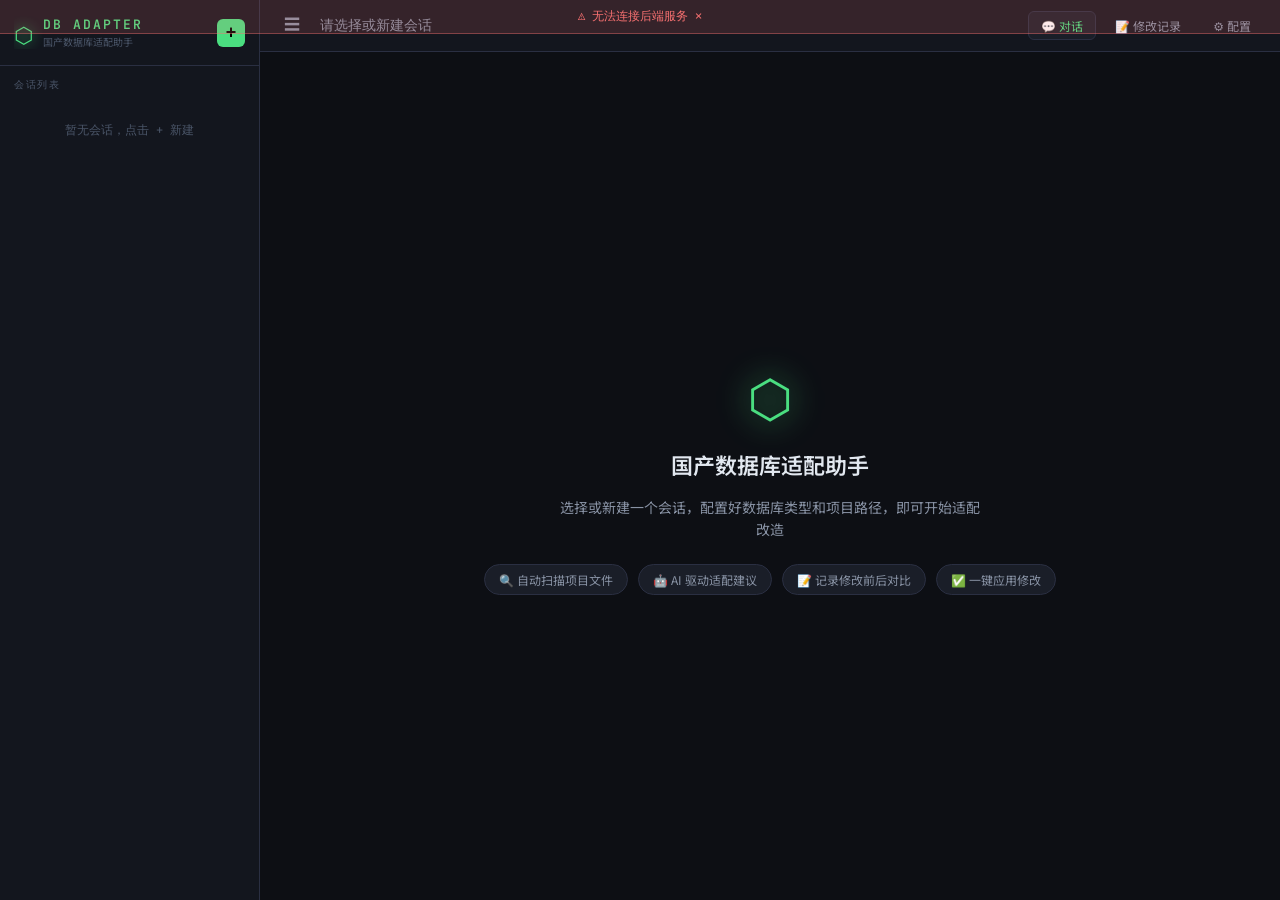
==== src/main/resources/static/index.html @ 36259dc1 "初始提交" ====
<!DOCTYPE html>
<html lang="zh-CN">
<head>
  <meta charset="UTF-8">
  <meta name="viewport" content="width=device-width, initial-scale=1.0">
  <title>国产数据库适配助手</title>
  <link rel="preconnect" href="https://fonts.googleapis.com">
  <link href="https://fonts.googleapis.com/css2?family=JetBrains+Mono:wght@300;400;500;600&family=Noto+Sans+SC:wght@300;400;500;700&display=swap" rel="stylesheet">
  <link rel="stylesheet" href="css/style.css">
</head>
<body>
  <!-- 左侧会话栏 -->
  <aside class="sidebar" id="sidebar">
    <div class="sidebar-header">
      <div class="logo">
        <span class="logo-icon">⬡</span>
        <div>
          <div class="logo-title">DB ADAPTER</div>
          <div class="logo-sub">国产数据库适配助手</div>
        </div>
      </div>
      <button class="btn-new-session" id="btnNewSession" title="新建会话">+</button>
    </div>

    <div class="sidebar-section-title">会话列表</div>
    <div class="session-list" id="sessionList">
      <div class="empty-hint">暂无会话，点击 + 新建</div>
    </div>
  </aside>

  <!-- 主区域 -->
  <main class="main">
    <!-- 顶栏 -->
    <header class="topbar">
      <div class="topbar-left">
        <button class="btn-icon" id="btnToggleSidebar" title="收起侧栏">☰</button>
        <span class="session-title" id="currentSessionName">请选择或新建会话</span>
      </div>
      <div class="topbar-right">
        <button class="btn-tab active" id="tabChat" onclick="switchTab('chat')">💬 对话</button>
        <button class="btn-tab" id="tabDiff" onclick="switchTab('diff')">📝 修改记录</button>
        <button class="btn-tab" id="tabConfig" onclick="switchTab('config')">⚙️ 配置</button>
      </div>
    </header>

    <!-- 对话 Tab -->
    <div class="tab-content active" id="tabContentChat">
      <div class="chat-container">
        <div class="chat-messages" id="chatMessages">
          <div class="welcome-screen">
            <div class="welcome-icon">⬡</div>
            <h2>国产数据库适配助手</h2>
            <p>选择或新建一个会话，配置好数据库类型和项目路径，即可开始适配改造</p>
            <div class="welcome-tips">
              <div class="tip">🔍 自动扫描项目文件</div>
              <div class="tip">🤖 AI 驱动适配建议</div>
              <div class="tip">📝 记录修改前后对比</div>
              <div class="tip">✅ 一键应用修改</div>
            </div>
          </div>
        </div>

        <div class="chat-toolbar" id="chatToolbar" style="display:none">
          <button class="tool-btn" id="btnScan" onclick="scanProject()">
            <span>🔍</span> 扫描项目
          </button>
          <div class="toolbar-sep"></div>
          <div class="process-status" id="processStatus" title="claude 进程状态">
            <span class="proc-dot" id="procDot"></span>
            <span class="proc-label" id="procLabel">未启动</span>
          </div>
          <button class="tool-btn tool-btn-warn" id="btnReset" onclick="resetSession()" title="关闭当前 claude 进程并重新启动，清空 AI 上下文记忆">
            <span>🔄</span> 重置会话
          </button>
        </div>

        <div class="chat-input-area" id="chatInputArea" style="display:none">
          <div class="input-wrapper">
            <textarea
              id="chatInput"
              placeholder="输入问题，例如：帮我检查 pom.xml 的数据库依赖是否需要修改..."
              rows="1"
              onkeydown="handleInputKey(event)"
              oninput="autoResize(this)"
            ></textarea>
            <button class="btn-send" id="btnSend" onclick="sendMessage()">
              <svg width="18" height="18" viewBox="0 0 24 24" fill="none" stroke="currentColor" stroke-width="2"><line x1="22" y1="2" x2="11" y2="13"/><polygon points="22 2 15 22 11 13 2 9 22 2"/></svg>
            </button>
          </div>
        </div>
      </div>
    </div>

    <!-- Diff Tab -->
    <div class="tab-content" id="tabContentDiff">
      <div class="diff-container" id="diffContainer">
        <div class="empty-hint" style="padding:40px;text-align:center">
          暂无修改记录。进行 AI 分析后，修改建议将在此显示。
        </div>
      </div>
    </div>

    <!-- 配置 Tab -->
    <div class="tab-content" id="tabContentConfig">
      <div class="config-container">
        <h3 class="config-title">会话配置</h3>
        <p class="config-desc">配置目标数据库信息和 Java 项目路径</p>

        <div class="form-group">
          <label>目标数据库类型</label>
          <select id="cfgDbType">
            <option value="">-- 选择数据库 --</option>
            <option value="dameng">达梦 DM8</option>
            <option value="kingbase">人大金仓 KingbaseES</option>
            <option value="gaussdb">华为 GaussDB</option>
            <option value="tidb">TiDB</option>
            <option value="oscar">神通 Oscar</option>
            <option value="mysql">MySQL（基准）</option>
          </select>
        </div>

        <div class="form-row">
          <div class="form-group">
            <label>数据库地址（Host）</label>
            <input type="text" id="cfgDbHost" placeholder="192.168.1.100">
          </div>
          <div class="form-group" style="flex:0 0 120px">
            <label>端口</label>
            <input type="text" id="cfgDbPort" placeholder="5236">
          </div>
        </div>

        <div class="form-group">
          <label>数据库名</label>
          <input type="text" id="cfgDbName" placeholder="mydb">
        </div>

        <div class="form-group">
          <label>Java 项目路径（服务器绝对路径）</label>
          <input type="text" id="cfgProjectPath" placeholder="/home/user/my-spring-project">
          <span class="form-hint">填写运行本服务的服务器上 Java 项目根目录路径</span>
        </div>

        <div class="config-actions">
          <button class="btn-primary" onclick="saveConfig()">保存配置</button>
          <span class="save-hint" id="saveHint"></span>
        </div>

        <div class="config-section-title">Claude CLI 状态</div>
        <div id="cliStatusPanel" class="cli-status-panel">
          <div class="cli-status-row">
            <span class="cli-status-label">claude 命令</span>
            <span id="cliStatusBadge" class="cli-badge checking">检测中...</span>
          </div>
          <div class="cli-status-row">
            <span class="cli-status-label">当前并发进程</span>
            <span id="cliActiveProcs" class="cli-badge ok">0</span>
          </div>
          <div style="margin-top:10px;font-size:11px;color:var(--text-muted);font-family:var(--font-mono);line-height:1.8">
            认证方式: <code>claude auth login</code><br>
            全局 Skill: <code>~/.claude/CLAUDE.md</code> 和 <code>~/.claude/skills/</code><br>
            配置项: <code>application.yml → claude.*</code>
          </div>
          <div style="margin-top:10px;display:flex;gap:8px">
            <button class="tool-btn" onclick="refreshCliStatus()">🔄 刷新状态</button>
            <button class="tool-btn" onclick="testClaudeConnection()">🧪 测试连接</button>
          </div>
        </div>

        <div class="config-section-title">数据库参考信息</div>
        <div class="db-ref-cards" id="dbRefCards"></div>
      </div>
    </div>
  </main>

  <!-- 新建会话 Modal -->
  <div class="modal-overlay" id="modalNewSession" style="display:none">
    <div class="modal">
      <div class="modal-title">新建会话</div>
      <div class="form-group">
        <label>会话名称</label>
        <input type="text" id="newSessionName" placeholder="例如：订单系统达梦适配" autofocus>
      </div>
      <div class="modal-actions">
        <button class="btn-secondary" onclick="closeModal('modalNewSession')">取消</button>
        <button class="btn-primary" onclick="createSession()">创建</button>
      </div>
    </div>
  </div>

  <!-- Diff 详情 Modal -->
  <div class="modal-overlay" id="modalDiff" style="display:none">
    <div class="modal modal-wide">
      <div class="modal-title" id="diffModalTitle">修改详情</div>
      <div class="diff-modal-content" id="diffModalContent"></div>
      <div class="modal-actions">
        <button class="btn-secondary" onclick="closeModal('modalDiff')">关闭</button>
        <button class="btn-primary" id="btnApplyDiff" onclick="applyDiff()">应用此修改</button>
      </div>
    </div>
  </div>

  <script src="js/app.js"></script>
</body>
</html>
---- src/main/resources/static/css/style.css ----
/* ===== 重置与基础 ===== */
*, *::before, *::after { box-sizing: border-box; margin: 0; padding: 0; }

:root {
  --bg-base: #0d0f14;
  --bg-surface: #13161e;
  --bg-elevated: #1a1e28;
  --bg-hover: #1f2433;
  --bg-active: #242840;

  --border: #2a2f42;
  --border-light: #1e2235;

  --accent: #4ade80;
  --accent-dim: #22c55e;
  --accent-glow: rgba(74, 222, 128, 0.15);
  --accent-text: #bbf7d0;

  --text-primary: #e2e8f0;
  --text-secondary: #8892a4;
  --text-muted: #4a5568;
  --text-code: #7dd3fc;

  --yellow: #fbbf24;
  --red: #f87171;
  --blue: #60a5fa;
  --purple: #a78bfa;

  --radius: 6px;
  --radius-lg: 10px;
  --font-mono: 'JetBrains Mono', 'Consolas', monospace;
  --font-sans: 'Noto Sans SC', 'PingFang SC', system-ui, sans-serif;
  --sidebar-w: 260px;
  --topbar-h: 52px;
}

html, body {
  height: 100%;
  background: var(--bg-base);
  color: var(--text-primary);
  font-family: var(--font-sans);
  font-size: 14px;
  overflow: hidden;
}

/* ===== 布局 ===== */
body {
  display: flex;
  height: 100vh;
}

.sidebar {
  width: var(--sidebar-w);
  min-width: var(--sidebar-w);
  background: var(--bg-surface);
  border-right: 1px solid var(--border);
  display: flex;
  flex-direction: column;
  overflow: hidden;
  transition: width 0.2s ease, min-width 0.2s ease;
}

.sidebar.collapsed {
  width: 0;
  min-width: 0;
}

.main {
  flex: 1;
  display: flex;
  flex-direction: column;
  overflow: hidden;
}

/* ===== 侧栏 ===== */
.sidebar-header {
  padding: 16px 14px;
  border-bottom: 1px solid var(--border);
  display: flex;
  align-items: center;
  gap: 10px;
}

.logo {
  display: flex;
  align-items: center;
  gap: 10px;
  flex: 1;
  overflow: hidden;
}

.logo-icon {
  font-size: 22px;
  color: var(--accent);
  flex-shrink: 0;
  text-shadow: 0 0 12px var(--accent);
}

.logo-title {
  font-family: var(--font-mono);
  font-size: 13px;
  font-weight: 600;
  letter-spacing: 2px;
  color: var(--accent);
}

.logo-sub {
  font-size: 10px;
  color: var(--text-muted);
  margin-top: 1px;
}

.btn-new-session {
  width: 28px;
  height: 28px;
  border-radius: var(--radius);
  background: var(--accent);
  color: #000;
  border: none;
  font-size: 18px;
  font-weight: 700;
  cursor: pointer;
  display: flex;
  align-items: center;
  justify-content: center;
  flex-shrink: 0;
  transition: all 0.15s;
}
.btn-new-session:hover { background: #86efac; transform: scale(1.05); }

.sidebar-section-title {
  padding: 12px 14px 6px;
  font-size: 10px;
  letter-spacing: 1.5px;
  text-transform: uppercase;
  color: var(--text-muted);
  font-family: var(--font-mono);
}

.session-list {
  flex: 1;
  overflow-y: auto;
  padding: 4px 8px;
}

.session-list::-webkit-scrollbar { width: 3px; }
.session-list::-webkit-scrollbar-track { background: transparent; }
.session-list::-webkit-scrollbar-thumb { background: var(--border); border-radius: 10px; }

.session-item {
  padding: 10px 10px;
  border-radius: var(--radius);
  cursor: pointer;
  border: 1px solid transparent;
  margin-bottom: 2px;
  position: relative;
  transition: all 0.12s;
  display: flex;
  align-items: center;
  gap: 8px;
}

.session-item:hover { background: var(--bg-hover); }
.session-item.active {
  background: var(--bg-active);
  border-color: var(--border);
}
.session-item.active::before {
  content: '';
  position: absolute;
  left: 0;
  top: 20%;
  height: 60%;
  width: 2px;
  background: var(--accent);
  border-radius: 0 2px 2px 0;
}

.session-icon { font-size: 14px; flex-shrink: 0; }

.session-info { flex: 1; overflow: hidden; }
.session-name {
  font-size: 13px;
  font-weight: 500;
  white-space: nowrap;
  overflow: hidden;
  text-overflow: ellipsis;
}
.session-meta {
  font-size: 11px;
  color: var(--text-muted);
  margin-top: 2px;
  font-family: var(--font-mono);
}

.session-del {
  opacity: 0;
  background: none;
  border: none;
  color: var(--red);
  cursor: pointer;
  font-size: 14px;
  padding: 2px 4px;
  border-radius: 3px;
  transition: opacity 0.15s;
  flex-shrink: 0;
}
.session-item:hover .session-del { opacity: 0.7; }
.session-del:hover { opacity: 1 !important; background: rgba(248,113,113,0.1); }

.empty-hint {
  color: var(--text-muted);
  font-size: 12px;
  text-align: center;
  padding: 20px;
  font-family: var(--font-mono);
}

/* ===== 顶栏 ===== */
.topbar {
  height: var(--topbar-h);
  border-bottom: 1px solid var(--border);
  display: flex;
  align-items: center;
  justify-content: space-between;
  padding: 0 16px;
  background: var(--bg-surface);
  flex-shrink: 0;
}

.topbar-left { display: flex; align-items: center; gap: 12px; }
.topbar-right { display: flex; align-items: center; gap: 6px; }

.btn-icon {
  background: none;
  border: none;
  color: var(--text-secondary);
  cursor: pointer;
  font-size: 16px;
  padding: 6px 8px;
  border-radius: var(--radius);
  transition: all 0.12s;
}
.btn-icon:hover { background: var(--bg-hover); color: var(--text-primary); }

.session-title {
  font-size: 14px;
  font-weight: 500;
  color: var(--text-secondary);
  font-family: var(--font-mono);
}

.btn-tab {
  background: none;
  border: 1px solid transparent;
  color: var(--text-secondary);
  cursor: pointer;
  font-size: 12px;
  padding: 5px 12px;
  border-radius: var(--radius);
  font-family: var(--font-sans);
  transition: all 0.12s;
}
.btn-tab:hover { background: var(--bg-hover); color: var(--text-primary); }
.btn-tab.active {
  background: var(--bg-elevated);
  border-color: var(--border);
  color: var(--accent);
}

/* ===== Tab 内容 ===== */
.tab-content { display: none; flex: 1; overflow: hidden; }
.tab-content.active { display: flex; flex-direction: column; }

/* ===== 聊天区 ===== */
.chat-container {
  display: flex;
  flex-direction: column;
  flex: 1;
  overflow: hidden;
}

.chat-messages {
  flex: 1;
  overflow-y: auto;
  padding: 20px;
  display: flex;
  flex-direction: column;
  gap: 16px;
}

.chat-messages::-webkit-scrollbar { width: 4px; }
.chat-messages::-webkit-scrollbar-track { background: transparent; }
.chat-messages::-webkit-scrollbar-thumb { background: var(--border); border-radius: 10px; }

/* 欢迎屏 */
.welcome-screen {
  display: flex;
  flex-direction: column;
  align-items: center;
  justify-content: center;
  flex: 1;
  text-align: center;
  padding: 60px 20px;
  gap: 16px;
}
.welcome-icon {
  font-size: 52px;
  color: var(--accent);
  text-shadow: 0 0 30px var(--accent);
  animation: pulse 3s ease-in-out infinite;
}
@keyframes pulse {
  0%,100% { text-shadow: 0 0 20px var(--accent); }
  50% { text-shadow: 0 0 40px var(--accent), 0 0 60px var(--accent-dim); }
}
.welcome-screen h2 {
  font-size: 22px;
  font-weight: 600;
  color: var(--text-primary);
}
.welcome-screen p {
  color: var(--text-secondary);
  max-width: 420px;
  line-height: 1.6;
}
.welcome-tips {
  display: flex;
  flex-wrap: wrap;
  gap: 10px;
  justify-content: center;
  margin-top: 8px;
}
.tip {
  background: var(--bg-elevated);
  border: 1px solid var(--border);
  border-radius: 20px;
  padding: 6px 14px;
  font-size: 12px;
  color: var(--text-secondary);
}

/* 消息气泡 */
.msg {
  display: flex;
  gap: 10px;
  max-width: 90%;
  animation: msgIn 0.2s ease-out;
}
@keyframes msgIn {
  from { opacity: 0; transform: translateY(8px); }
  to { opacity: 1; transform: translateY(0); }
}
.msg.user { align-self: flex-end; flex-direction: row-reverse; }
.msg.assistant, .msg.system { align-self: flex-start; }

.msg-avatar {
  width: 30px;
  height: 30px;
  border-radius: var(--radius);
  display: flex;
  align-items: center;
  justify-content: center;
  font-size: 14px;
  flex-shrink: 0;
  margin-top: 2px;
}
.msg.user .msg-avatar { background: var(--accent); color: #000; }
.msg.assistant .msg-avatar { background: var(--bg-elevated); border: 1px solid var(--border); }
.msg.system .msg-avatar { background: rgba(251,191,36,0.15); border: 1px solid rgba(251,191,36,0.3); }

.msg-bubble {
  padding: 10px 14px;
  border-radius: var(--radius-lg);
  line-height: 1.65;
  font-size: 13.5px;
  word-break: break-word;
}
.msg.user .msg-bubble {
  background: var(--accent);
  color: #000;
  border-bottom-right-radius: 4px;
  font-weight: 500;
}
.msg.assistant .msg-bubble {
  background: var(--bg-elevated);
  border: 1px solid var(--border);
  border-bottom-left-radius: 4px;
  color: var(--text-primary);
}
.msg.system .msg-bubble {
  background: rgba(251,191,36,0.08);
  border: 1px solid rgba(251,191,36,0.25);
  color: var(--yellow);
  font-family: var(--font-mono);
  font-size: 12px;
}

/* Markdown 渲染 */
.msg-bubble h1, .msg-bubble h2, .msg-bubble h3 {
  color: var(--accent-text);
  margin: 12px 0 6px;
  font-weight: 600;
}
.msg-bubble h3 { font-size: 14px; }
.msg-bubble p { margin: 6px 0; }
.msg-bubble ul, .msg-bubble ol { padding-left: 18px; margin: 6px 0; }
.msg-bubble li { margin: 3px 0; }
.msg-bubble code {
  background: rgba(0,0,0,0.4);
  border: 1px solid var(--border);
  border-radius: 3px;
  padding: 1px 5px;
  font-family: var(--font-mono);
  font-size: 12px;
  color: var(--text-code);
}
.msg-bubble pre {
  background: rgba(0,0,0,0.5);
  border: 1px solid var(--border);
  border-radius: var(--radius);
  padding: 12px;
  margin: 8px 0;
  overflow-x: auto;
}
.msg-bubble pre code {
  background: none;
  border: none;
  padding: 0;
  font-size: 12px;
  color: var(--text-primary);
}
.msg-bubble strong { color: var(--text-primary); font-weight: 600; }
.msg-bubble hr { border-color: var(--border); margin: 10px 0; }

/* 流式光标 */
.streaming-cursor::after {
  content: '▋';
  color: var(--accent);
  animation: blink 0.8s step-end infinite;
}
@keyframes blink { 50% { opacity: 0; } }

/* 工具栏 */
.chat-toolbar {
  padding: 8px 16px;
  border-top: 1px solid var(--border-light);
  display: flex;
  gap: 8px;
  background: var(--bg-surface);
}

.tool-btn {
  display: flex;
  align-items: center;
  gap: 6px;
  padding: 6px 12px;
  border-radius: var(--radius);
  border: 1px solid var(--border);
  background: var(--bg-elevated);
  color: var(--text-secondary);
  cursor: pointer;
  font-size: 12px;
  font-family: var(--font-sans);
  transition: all 0.12s;
}
.tool-btn:hover { border-color: var(--accent); color: var(--accent); background: var(--accent-glow); }
.tool-btn:disabled { opacity: 0.4; cursor: not-allowed; }

/* 输入框 */
.chat-input-area {
  padding: 12px 16px;
  border-top: 1px solid var(--border);
  background: var(--bg-surface);
}

.input-wrapper {
  display: flex;
  align-items: flex-end;
  gap: 8px;
  background: var(--bg-elevated);
  border: 1px solid var(--border);
  border-radius: var(--radius-lg);
  padding: 10px 12px;
  transition: border-color 0.15s;
}
.input-wrapper:focus-within { border-color: var(--accent); box-shadow: 0 0 0 2px var(--accent-glow); }

.input-wrapper textarea {
  flex: 1;
  background: none;
  border: none;
  outline: none;
  color: var(--text-primary);
  font-family: var(--font-sans);
  font-size: 14px;
  line-height: 1.5;
  resize: none;
  max-height: 160px;
  overflow-y: auto;
}
.input-wrapper textarea::placeholder { color: var(--text-muted); }

.btn-send {
  width: 34px;
  height: 34px;
  border-radius: var(--radius);
  background: var(--accent);
  color: #000;
  border: none;
  cursor: pointer;
  display: flex;
  align-items: center;
  justify-content: center;
  flex-shrink: 0;
  transition: all 0.15s;
}
.btn-send:hover { background: #86efac; transform: scale(1.05); }
.btn-send:disabled { background: var(--text-muted); cursor: not-allowed; transform: none; }

/* ===== Diff 区 ===== */
.diff-container {
  flex: 1;
  overflow-y: auto;
  padding: 20px;
}
.diff-container::-webkit-scrollbar { width: 4px; }
.diff-container::-webkit-scrollbar-thumb { background: var(--border); border-radius: 10px; }

.diff-card {
  background: var(--bg-surface);
  border: 1px solid var(--border);
  border-radius: var(--radius-lg);
  margin-bottom: 12px;
  overflow: hidden;
  transition: border-color 0.15s;
}
.diff-card:hover { border-color: var(--accent); }
.diff-card.applied { border-color: var(--accent); opacity: 0.7; }

.diff-header {
  padding: 12px 16px;
  display: flex;
  align-items: center;
  gap: 10px;
  cursor: pointer;
  background: var(--bg-elevated);
}
.diff-file {
  font-family: var(--font-mono);
  font-size: 12px;
  color: var(--text-code);
  flex: 1;
  overflow: hidden;
  text-overflow: ellipsis;
  white-space: nowrap;
}
.diff-desc {
  font-size: 12px;
  color: var(--text-secondary);
  flex: 1;
}
.diff-status {
  font-size: 11px;
  padding: 3px 8px;
  border-radius: 10px;
  font-family: var(--font-mono);
  flex-shrink: 0;
}
.diff-status.pending { background: rgba(251,191,36,0.15); color: var(--yellow); border: 1px solid rgba(251,191,36,0.3); }
.diff-status.applied { background: rgba(74,222,128,0.15); color: var(--accent); border: 1px solid rgba(74,222,128,0.3); }

.diff-preview {
  display: none;
  padding: 0;
}
.diff-preview.open { display: block; }

.diff-split {
  display: grid;
  grid-template-columns: 1fr 1fr;
}

.diff-side {
  padding: 12px;
  overflow-x: auto;
  font-family: var(--font-mono);
  font-size: 11.5px;
  line-height: 1.6;
  border-top: 1px solid var(--border);
  max-height: 300px;
  overflow-y: auto;
}
.diff-side::-webkit-scrollbar { width: 3px; height: 3px; }
.diff-side::-webkit-scrollbar-thumb { background: var(--border); border-radius: 10px; }

.diff-side-label {
  font-size: 10px;
  letter-spacing: 1px;
  text-transform: uppercase;
  color: var(--text-muted);
  margin-bottom: 8px;
  padding-bottom: 6px;
  border-bottom: 1px solid var(--border-light);
  font-family: var(--font-mono);
}
.diff-side.original { background: rgba(248,113,113,0.03); border-right: 1px solid var(--border); }
.diff-side.modified { background: rgba(74,222,128,0.03); }
.diff-side.original .diff-side-label { color: var(--red); }
.diff-side.modified .diff-side-label { color: var(--accent); }

.diff-actions {
  padding: 10px 16px;
  border-top: 1px solid var(--border-light);
  display: flex;
  justify-content: flex-end;
  gap: 8px;
}

/* ===== 配置 Tab ===== */
.config-container {
  flex: 1;
  overflow-y: auto;
  padding: 30px 40px;
  max-width: 700px;
}
.config-container::-webkit-scrollbar { width: 4px; }
.config-container::-webkit-scrollbar-thumb { background: var(--border); border-radius: 10px; }

.config-title {
  font-size: 18px;
  font-weight: 600;
  margin-bottom: 6px;
}
.config-desc {
  color: var(--text-muted);
  margin-bottom: 28px;
  font-size: 13px;
}

.form-group {
  margin-bottom: 18px;
}
.form-row { display: flex; gap: 14px; }
.form-row .form-group { flex: 1; }

.form-group label {
  display: block;
  font-size: 12px;
  font-weight: 500;
  color: var(--text-secondary);
  margin-bottom: 6px;
  letter-spacing: 0.5px;
}

.form-group input,
.form-group select,
.form-group textarea {
  width: 100%;
  background: var(--bg-elevated);
  border: 1px solid var(--border);
  border-radius: var(--radius);
  color: var(--text-primary);
  font-size: 13px;
  padding: 9px 12px;
  font-family: var(--font-sans);
  outline: none;
  transition: border-color 0.15s;
}
.form-group input:focus,
.form-group select:focus {
  border-color: var(--accent);
  box-shadow: 0 0 0 2px var(--accent-glow);
}
.form-group select option { background: var(--bg-elevated); }
.form-hint { display: block; font-size: 11px; color: var(--text-muted); margin-top: 5px; }

.config-actions {
  display: flex;
  align-items: center;
  gap: 12px;
  margin-top: 8px;
  margin-bottom: 30px;
}
.save-hint { font-size: 12px; color: var(--accent); }

.config-section-title {
  font-size: 12px;
  letter-spacing: 1.5px;
  text-transform: uppercase;
  color: var(--text-muted);
  font-family: var(--font-mono);
  margin-bottom: 14px;
  padding-bottom: 6px;
  border-bottom: 1px solid var(--border);
}

.db-ref-cards { display: grid; grid-template-columns: 1fr 1fr; gap: 10px; }

.db-ref-card {
  background: var(--bg-elevated);
  border: 1px solid var(--border);
  border-radius: var(--radius);
  padding: 12px;
}
.db-ref-card-name {
  font-size: 12px;
  font-weight: 600;
  color: var(--accent);
  margin-bottom: 6px;
}
.db-ref-card-info {
  font-size: 11px;
  color: var(--text-secondary);
  font-family: var(--font-mono);
  line-height: 1.8;
}

/* ===== 按钮 ===== */
.btn-primary {
  background: var(--accent);
  color: #000;
  border: none;
  padding: 8px 18px;
  border-radius: var(--radius);
  font-size: 13px;
  font-weight: 600;
  cursor: pointer;
  font-family: var(--font-sans);
  transition: all 0.15s;
}
.btn-primary:hover { background: #86efac; }

.btn-secondary {
  background: var(--bg-elevated);
  color: var(--text-secondary);
  border: 1px solid var(--border);
  padding: 8px 18px;
  border-radius: var(--radius);
  font-size: 13px;
  cursor: pointer;
  font-family: var(--font-sans);
  transition: all 0.15s;
}
.btn-secondary:hover { background: var(--bg-hover); color: var(--text-primary); }

.btn-danger {
  background: rgba(248,113,113,0.15);
  color: var(--red);
  border: 1px solid rgba(248,113,113,0.3);
  padding: 6px 12px;
  border-radius: var(--radius);
  font-size: 12px;
  cursor: pointer;
  font-family: var(--font-sans);
  transition: all 0.15s;
}
.btn-danger:hover { background: rgba(248,113,113,0.25); }

/* ===== Modal ===== */
.modal-overlay {
  position: fixed;
  inset: 0;
  background: rgba(0,0,0,0.7);
  display: flex;
  align-items: center;
  justify-content: center;
  z-index: 100;
  backdrop-filter: blur(4px);
  animation: fadeIn 0.15s ease;
}
@keyframes fadeIn { from { opacity: 0; } to { opacity: 1; } }

.modal {
  background: var(--bg-surface);
  border: 1px solid var(--border);
  border-radius: var(--radius-lg);
  padding: 24px;
  min-width: 380px;
  max-width: 90vw;
  animation: slideUp 0.2s ease;
}
@keyframes slideUp {
  from { opacity: 0; transform: translateY(20px); }
  to { opacity: 1; transform: translateY(0); }
}

.modal-wide { min-width: 800px; max-height: 80vh; overflow-y: auto; }
.modal-title { font-size: 16px; font-weight: 600; margin-bottom: 18px; }
.modal-actions { display: flex; justify-content: flex-end; gap: 10px; margin-top: 20px; }

.diff-modal-content { font-family: var(--font-mono); }
.diff-modal-split { display: grid; grid-template-columns: 1fr 1fr; gap: 12px; margin-top: 12px; }
.diff-modal-side {
  background: var(--bg-base);
  border: 1px solid var(--border);
  border-radius: var(--radius);
  padding: 12px;
  overflow: auto;
  max-height: 50vh;
  font-size: 12px;
  line-height: 1.7;
  white-space: pre-wrap;
  word-break: break-all;
}
.diff-modal-side.original { border-left: 3px solid var(--red); }
.diff-modal-side.modified { border-left: 3px solid var(--accent); }
.diff-modal-label { font-size: 11px; color: var(--text-muted); margin-bottom: 6px; }

/* ===== 加载动画 ===== */
.loading-dots::after {
  content: '';
  animation: dots 1.2s steps(4, end) infinite;
}
@keyframes dots {
  0%  { content: ''; }
  25% { content: '.'; }
  50% { content: '..'; }
  75% { content: '...'; }
}

/* ===== 响应式 ===== */
@media (max-width: 768px) {
  .sidebar { position: absolute; z-index: 50; height: 100%; }
  .db-ref-cards { grid-template-columns: 1fr; }
  .config-container { padding: 20px; }
  .modal-wide { min-width: 95vw; }
  .diff-split { grid-template-columns: 1fr; }
}

/* ===== CLI 状态面板 ===== */
.cli-status-panel {
  background: var(--bg-elevated);
  border: 1px solid var(--border);
  border-radius: var(--radius);
  padding: 14px 16px;
  margin-bottom: 24px;
}

.cli-status-row {
  display: flex;
  align-items: center;
  gap: 12px;
  margin-bottom: 8px;
}

.cli-status-label {
  font-size: 12px;
  color: var(--text-secondary);
  font-family: var(--font-mono);
  width: 110px;
  flex-shrink: 0;
}

.cli-badge {
  font-size: 11px;
  padding: 3px 10px;
  border-radius: 10px;
  font-family: var(--font-mono);
  font-weight: 500;
}
.cli-badge.ok      { background: rgba(74,222,128,0.15); color: var(--accent);  border: 1px solid rgba(74,222,128,0.3); }
.cli-badge.error   { background: rgba(248,113,113,0.15); color: var(--red);    border: 1px solid rgba(248,113,113,0.3); }
.cli-badge.checking{ background: rgba(96,165,250,0.15);  color: var(--blue);   border: 1px solid rgba(96,165,250,0.3); }

/* ===== 进程状态指示器 ===== */
.toolbar-sep {
  width: 1px;
  height: 20px;
  background: var(--border);
  flex-shrink: 0;
}

.process-status {
  display: flex;
  align-items: center;
  gap: 6px;
  padding: 4px 10px;
  border-radius: var(--radius);
  border: 1px solid var(--border);
  background: var(--bg-base);
  font-size: 11px;
  color: var(--text-muted);
  font-family: var(--font-mono);
  cursor: default;
}

.proc-dot {
  width: 7px;
  height: 7px;
  border-radius: 50%;
  background: var(--text-muted);
  flex-shrink: 0;
  transition: background 0.3s, box-shadow 0.3s;
}
.proc-dot.alive     { background: var(--accent);  box-shadow: 0 0 6px var(--accent); }
.proc-dot.busy      { background: var(--yellow);  box-shadow: 0 0 6px var(--yellow); animation: pulse-dot 1s ease-in-out infinite; }
.proc-dot.dead      { background: var(--red);     box-shadow: none; }

@keyframes pulse-dot {
  0%,100% { opacity: 1; }
  50%      { opacity: 0.4; }
}

.tool-btn-warn {
  color: var(--yellow) !important;
}
.tool-btn-warn:hover {
  border-color: var(--yellow) !important;
  color: var(--yellow) !important;
  background: rgba(251,191,36,0.08) !important;
}
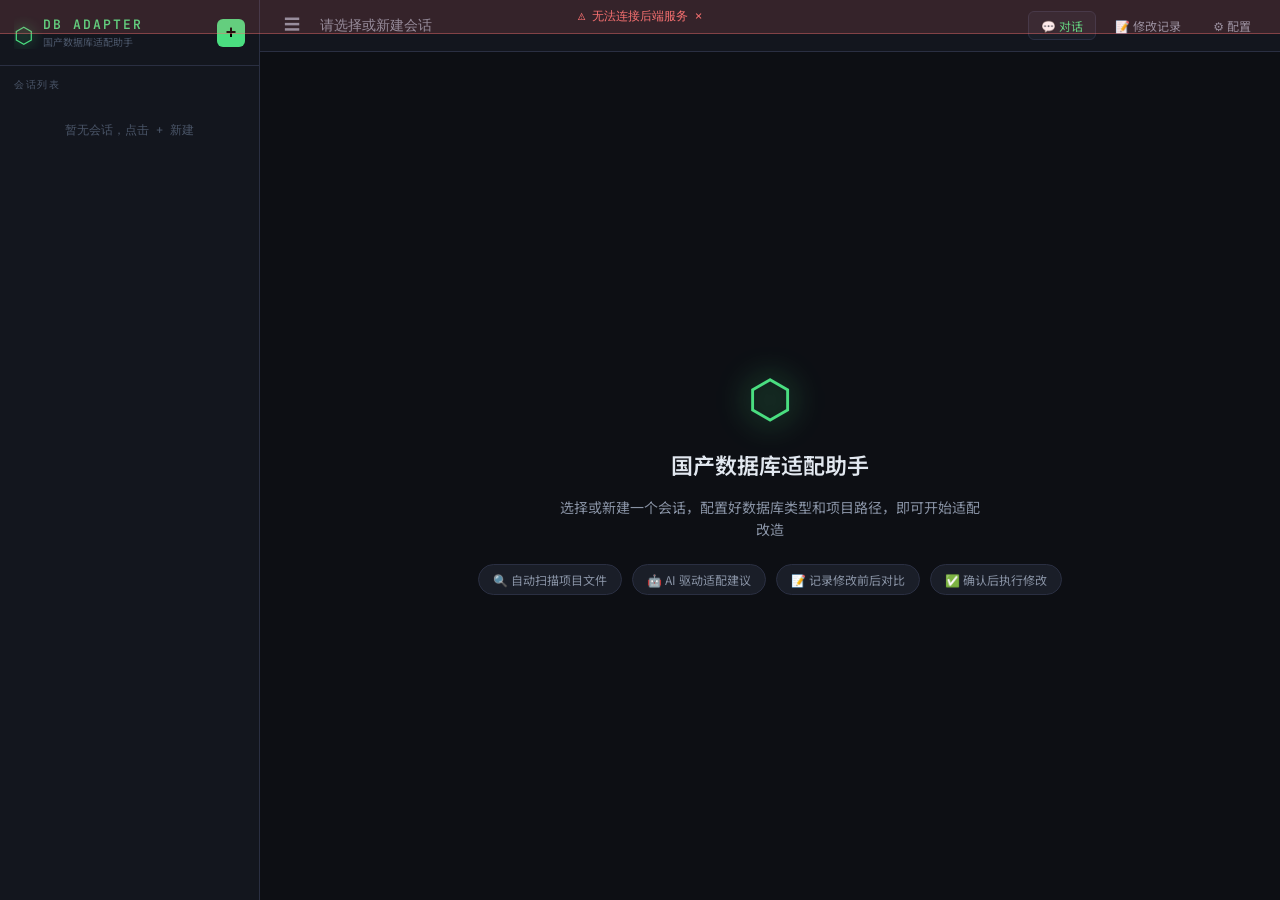
==== commit e6abddbb: "功能优化" ====
--- a/src/main/resources/static/index.html
+++ b/src/main/resources/static/index.html
@@ -35,6 +35,7 @@
       <div class="topbar-left">
         <button class="btn-icon" id="btnToggleSidebar" title="收起侧栏">☰</button>
         <span class="session-title" id="currentSessionName">请选择或新建会话</span>
+        <span class="phase-badge" id="phaseBadge" style="display:none"></span>
       </div>
       <div class="topbar-right">
         <button class="btn-tab active" id="tabChat" onclick="switchTab('chat')">💬 对话</button>
@@ -55,12 +56,22 @@
               <div class="tip">🔍 自动扫描项目文件</div>
               <div class="tip">🤖 AI 驱动适配建议</div>
               <div class="tip">📝 记录修改前后对比</div>
-              <div class="tip">✅ 一键应用修改</div>
+              <div class="tip">✅ 确认后执行修改</div>
             </div>
           </div>
         </div>
 
         <div class="chat-toolbar" id="chatToolbar" style="display:none">
+          <!-- 工作流按钮组 -->
+          <button class="tool-btn tool-btn-primary" id="btnStartAnalysis" onclick="startAnalysis()" title="启动 AI 分析项目并生成适配方案">
+            <span>🚀</span> 开始分析
+          </button>
+          <button class="tool-btn tool-btn-success" id="btnConfirmPlan" onclick="confirmPlan()" style="display:none" title="确认方案，进入执行阶段">
+            <span>✅</span> 确认方案
+          </button>
+          <button class="tool-btn tool-btn-success" id="btnApplyAll" onclick="applyAllDiffs()" style="display:none" title="批量应用所有已确认的修改">
+            <span>⚡</span> 执行修改
+          </button>
           <button class="tool-btn" id="btnScan" onclick="scanProject()">
             <span>🔍</span> 扫描项目
           </button>
@@ -69,8 +80,11 @@
             <span class="proc-dot" id="procDot"></span>
             <span class="proc-label" id="procLabel">未启动</span>
           </div>
-          <button class="tool-btn tool-btn-warn" id="btnReset" onclick="resetSession()" title="关闭当前 claude 进程并重新启动，清空 AI 上下文记忆">
+          <button class="tool-btn tool-btn-warn" id="btnReset" onclick="resetSession()" title="关闭当前 claude 进程并重新启动">
             <span>🔄</span> 重置会话
+          </button>
+          <button class="tool-btn tool-btn-danger" id="btnTerminate" onclick="terminateSession()" title="终止会话并回滚本轮所有修改">
+            <span>⛔</span> 终止会话
           </button>
         </div>
 
--- a/src/main/resources/static/css/style.css
+++ b/src/main/resources/static/css/style.css
@@ -910,3 +910,72 @@
   color: var(--yellow) !important;
   background: rgba(251,191,36,0.08) !important;
 }
+
+.tool-btn-danger {
+  color: var(--red) !important;
+  font-weight: 500;
+}
+.tool-btn-danger:hover {
+  border-color: var(--red) !important;
+  color: var(--red) !important;
+  background: rgba(248,113,113,0.1) !important;
+}
+
+/* 会话已终止的遮罩提示 */
+.session-terminated-overlay {
+  position: absolute;
+  inset: 0;
+  background: rgba(13,15,20,0.85);
+  display: flex;
+  flex-direction: column;
+  align-items: center;
+  justify-content: center;
+  z-index: 10;
+  gap: 12px;
+}
+.session-terminated-overlay .terminated-icon {
+  font-size: 48px;
+  opacity: 0.7;
+}
+.session-terminated-overlay .terminated-text {
+  color: var(--red);
+  font-size: 16px;
+  font-weight: 500;
+}
+.session-terminated-overlay .terminated-sub {
+  color: var(--text-muted);
+  font-size: 12px;
+}
+
+/* ===== 工作流阶段徽标 ===== */
+.phase-badge {
+  display: inline-block;
+  padding: 2px 10px;
+  border-radius: 12px;
+  font-size: 12px;
+  font-weight: 500;
+  font-family: var(--font-mono);
+  margin-left: 10px;
+  vertical-align: middle;
+}
+
+/* ===== 工作流按钮样式 ===== */
+.tool-btn-primary {
+  color: var(--blue) !important;
+  font-weight: 500;
+}
+.tool-btn-primary:hover {
+  border-color: var(--blue) !important;
+  color: var(--blue) !important;
+  background: rgba(96,165,250,0.1) !important;
+}
+
+.tool-btn-success {
+  color: var(--accent) !important;
+  font-weight: 500;
+}
+.tool-btn-success:hover {
+  border-color: var(--accent) !important;
+  color: var(--accent) !important;
+  background: rgba(74,222,128,0.1) !important;
+}
